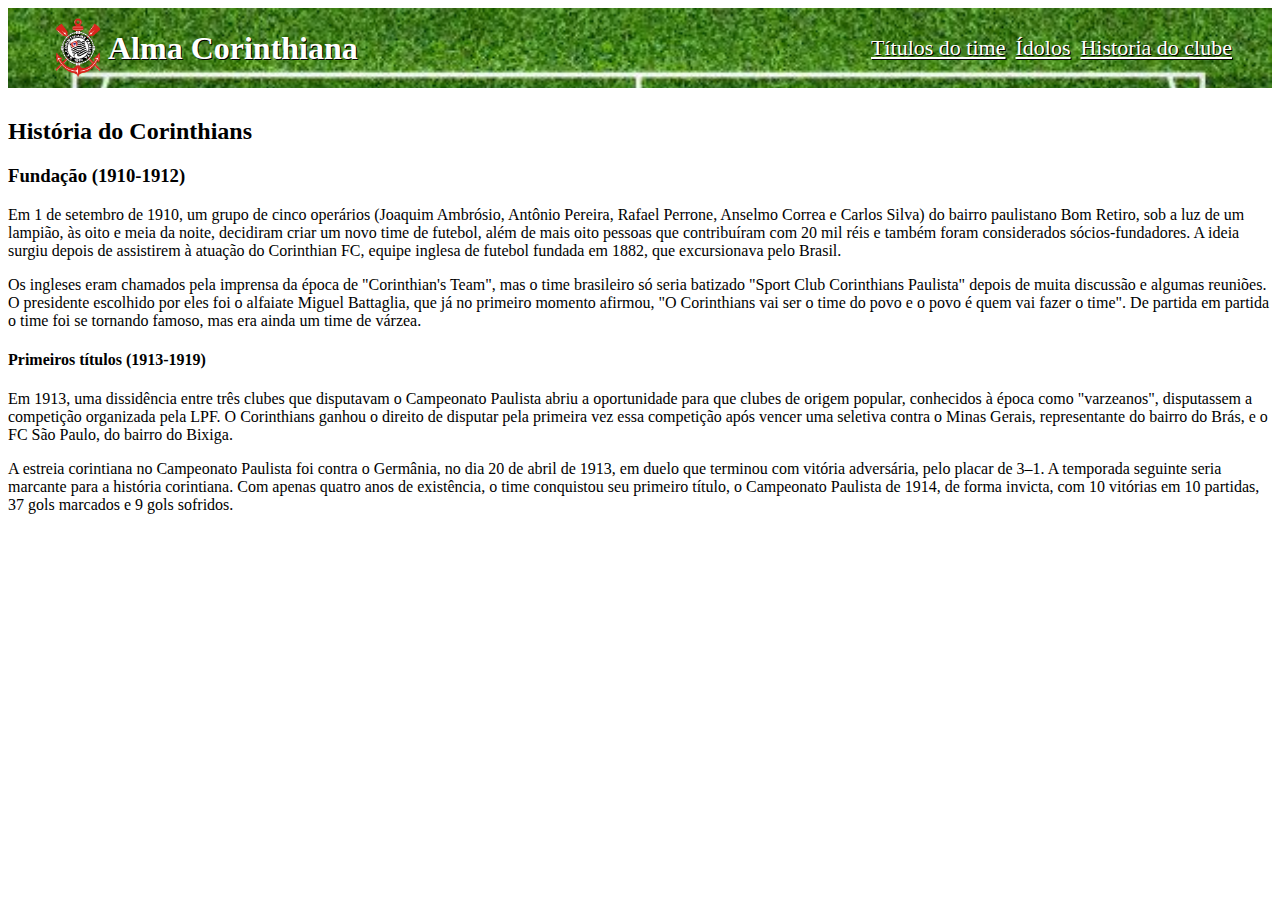
==== historia.html @ 5e5451fd "feat:cria o basico do html da pagina de historia do clube" ====
<!DOCTYPE html>
<html lang="pt-br">
<head>
    <meta charset="UTF-8">
    <meta name="viewport" content="width=device-width, initial-scale=1.0">
    <title>História do Corinthians</title>
    <link rel="stylesheet" href="historia.css">
    <link rel="stylesheet" href="styles-header.css">
</head>
<body>
    <!-- Cabeçalho do site -->
    <header>
        <div id="div1-cabecalho">
            <img src="imgs/logo-corinthians.png" alt="">
            <h1>Alma Corinthiana</h1>
        </div>
        <div id="div2-cabecalho">
           
                <a href="titulos.html">Títulos do time</a>
                <a href="">Ídolos</a>
                <a href="">Historia do clube</a>

        </div>
    </header>
    <h2>História do Corinthians</h2>
        <section>
            <h3>Fundação (1910-1912)</h3>
            <p>
                Em 1 de setembro de 1910, um grupo de cinco operários (Joaquim Ambrósio, Antônio Pereira, Rafael Perrone,
                Anselmo Correa e Carlos Silva) do bairro paulistano Bom Retiro, sob a luz de um lampião, às oito e meia da
                noite, decidiram criar um novo time de futebol, além de mais oito pessoas que contribuíram com 20 mil réis e
                também foram considerados sócios-fundadores. A ideia surgiu depois de assistirem à atuação do Corinthian FC,
                equipe inglesa de futebol fundada em 1882, que excursionava pelo Brasil.
            </p>
            <p>
                Os ingleses eram chamados pela imprensa da época de "Corinthian's Team", mas o time brasileiro só seria
                batizado "Sport Club Corinthians Paulista" depois de muita discussão e algumas reuniões. O presidente
                escolhido por eles foi o alfaiate Miguel Battaglia, que já no primeiro momento afirmou, "O Corinthians vai
                ser o time do povo e o povo é quem vai fazer o time". De partida em partida o time foi se tornando famoso,
                mas era ainda um time de várzea.
            </p>
        </section>
    
        <section>
            <h4>Primeiros títulos (1913-1919)</h4>
            <p>
                Em 1913, uma dissidência entre três clubes que disputavam o Campeonato Paulista abriu a oportunidade para que
                clubes de origem popular, conhecidos à época como "varzeanos", disputassem a competição organizada pela LPF.
                O Corinthians ganhou o direito de disputar pela primeira vez essa competição após vencer uma seletiva contra o
                Minas Gerais, representante do bairro do Brás, e o FC São Paulo, do bairro do Bixiga.
            </p>
            <p>
                A estreia corintiana no Campeonato Paulista foi contra o Germânia, no dia 20 de abril de 1913, em duelo que
                terminou com vitória adversária, pelo placar de 3–1. A temporada seguinte seria marcante para a história
                corintiana. Com apenas quatro anos de existência, o time conquistou seu primeiro título, o Campeonato Paulista
                de 1914, de forma invicta, com 10 vitórias em 10 partidas, 37 gols marcados e 9 gols sofridos.
            </p>
        </section>
    </body>
    </html>
---- styles-header.css ----
header{
    width: 100%;
    height: 80px;
    background-image: url("imgs/background-header.jpg");
    background-position: top;
    background-size: cover;
    display: flex;
    align-items: center;
    justify-content: space-between;
    margin-bottom: 30px;
}

#div1-cabecalho{
    display: flex;
    align-items: center;
    margin-left: 40px;
    color: white;
    text-shadow: 1px 1px black;
}


header>div>img{
    width: 60px;
    height: 60px;
}

#div2-cabecalho{
    margin-right: 40px;
    display: flex;
    gap: 10px;
   

}

#div2-cabecalho>a{
    color: white;
    text-shadow: 1px 1px black;
    font-size: 22px;
}
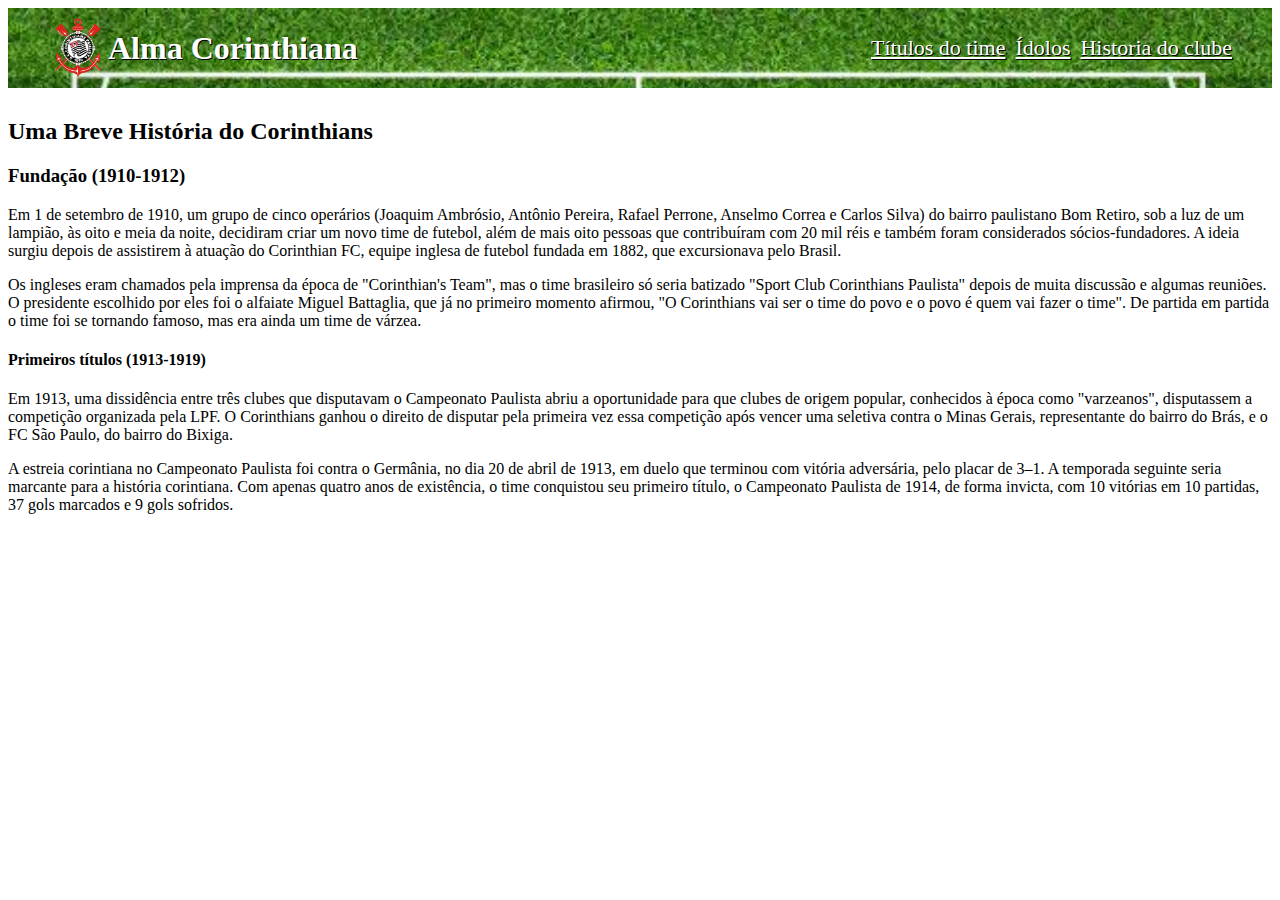
==== commit c55b389b: "feat:adiciona novo texto ao html da pagina historia" ====
--- a/historia.html
+++ b/historia.html
@@ -22,7 +22,7 @@
 
         </div>
     </header>
-    <h2>História do Corinthians</h2>
+    <h2>Uma Breve História do Corinthians</h2>
         <section>
             <h3>Fundação (1910-1912)</h3>
             <p>
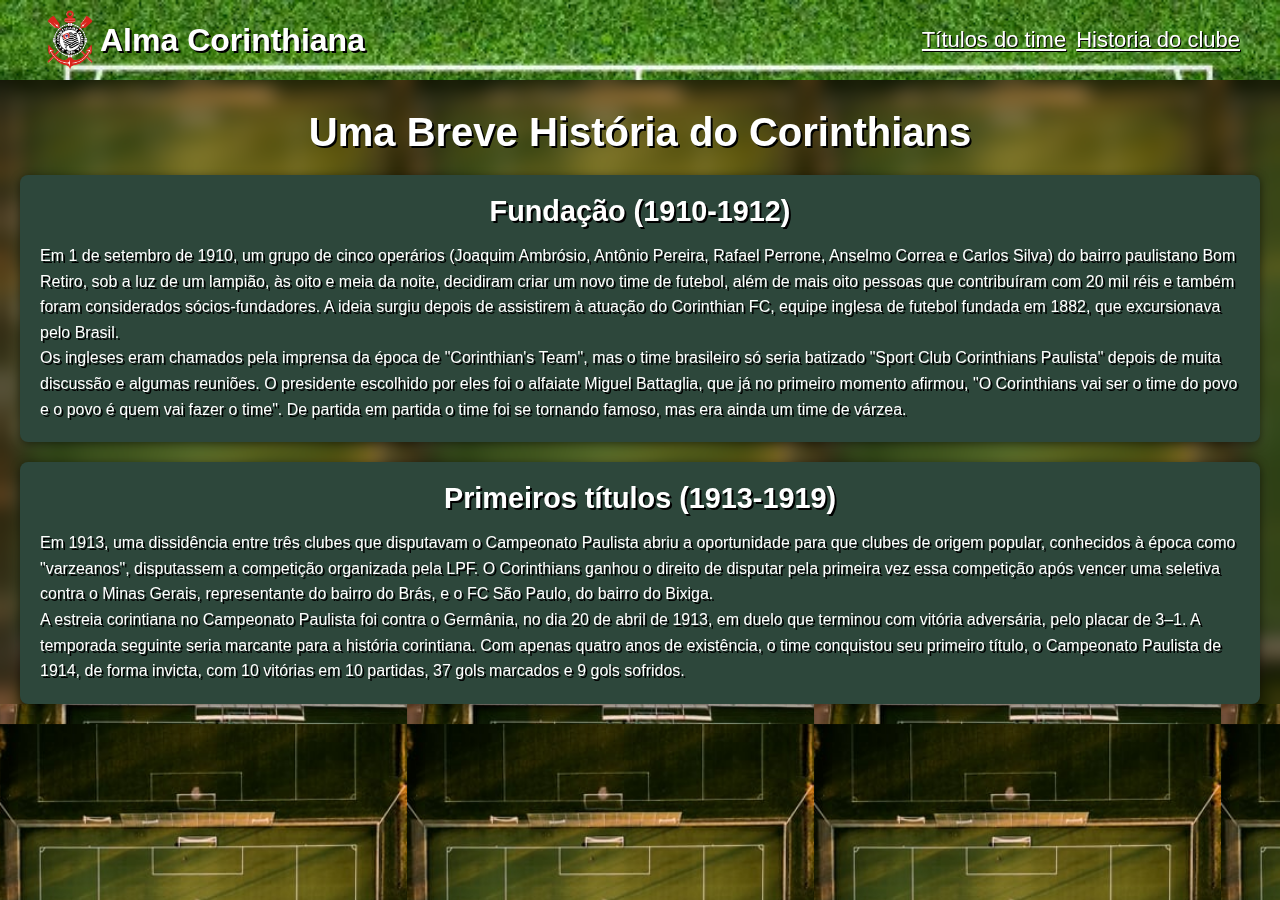
==== commit 71f55beb: "fix:retirando link errado" ====
--- a/historia.html
+++ b/historia.html
@@ -17,7 +17,6 @@
         <div id="div2-cabecalho">
            
                 <a href="titulos.html">Títulos do time</a>
-                <a href="">Ídolos</a>
                 <a href="">Historia do clube</a>
 
         </div>
--- a/historia.css
+++ b/historia.css
@@ -0,0 +1,47 @@
+*{
+    margin: 0;
+    padding: 0;
+    font-family: 'Anton', sans-serif;
+    color: white;
+    text-shadow: 2px 2px black; 
+}   
+body {
+    background-image: url("imgs/202760-918944267_tiny.jpg");
+    background-size: contain;
+    backdrop-filter: blur(10px);
+
+}
+
+h2 {
+    text-align: center;
+    margin: 0;
+    font-size: 2.5rem;
+}
+
+section {
+    padding: 20px;
+    background-color: #2d473b;
+    margin: 20px;
+    border-radius: 8px;
+    box-shadow: 0 2px 8px rgba(0, 0, 0, 0.5);
+}
+
+h3 {
+    text-align: center;
+    color: #ffffff;
+    font-size: 1.8rem;
+    margin-bottom: 15px;
+}
+
+h4 {
+    text-align: center;
+    color: #ffffff;
+    font-size: 1.8rem;
+    margin-bottom: 15px;
+}
+
+p {
+    font-size: 1rem;
+    line-height: 1.6;
+    color: #ffffff;
+}
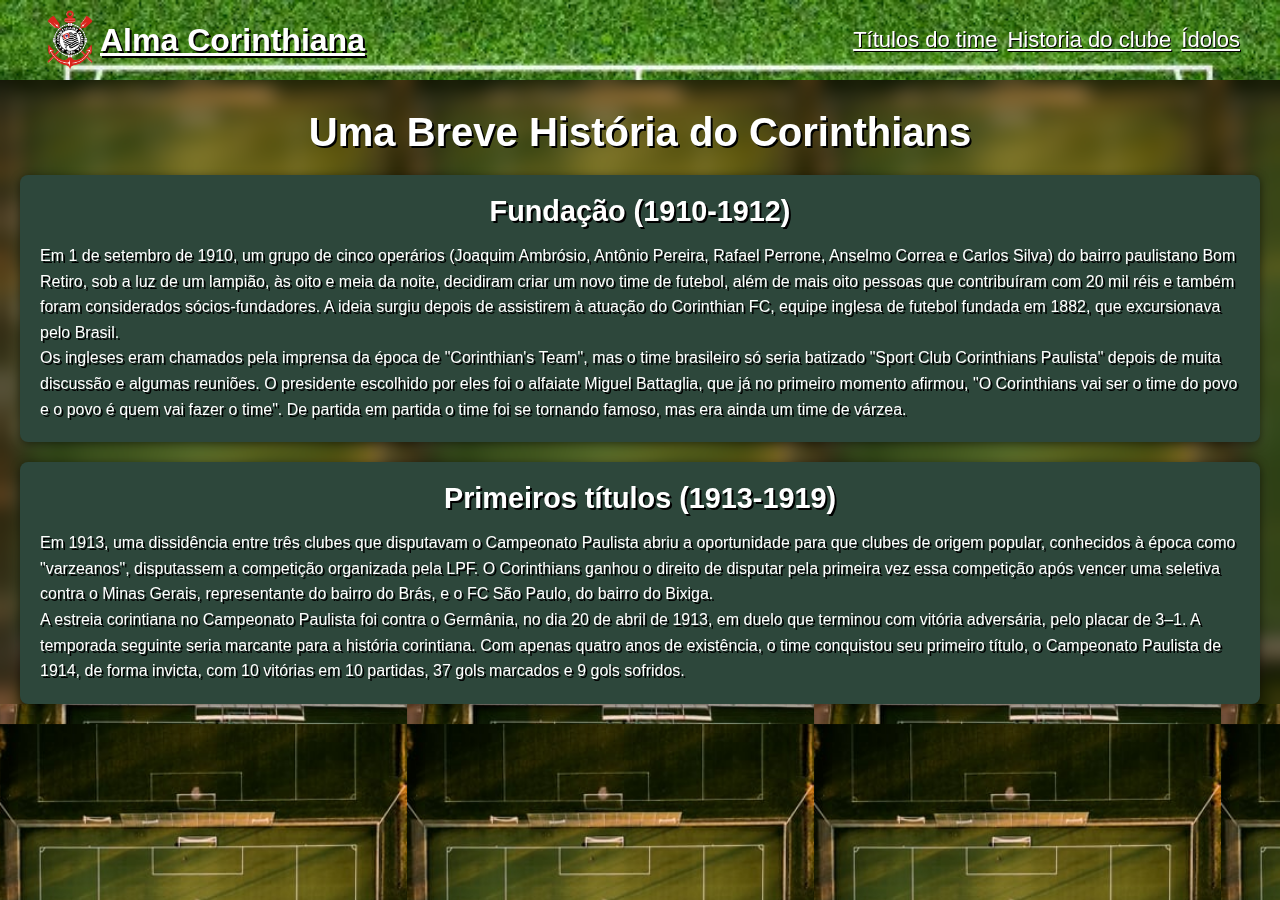
==== commit d25ef2c1: "adicionando pagina de ídolos do time" ====
--- a/historia.html
+++ b/historia.html
@@ -12,12 +12,13 @@
     <header>
         <div id="div1-cabecalho">
             <img src="imgs/logo-corinthians.png" alt="">
-            <h1>Alma Corinthiana</h1>
+            <h1><a href="index.html">Alma Corinthiana</a></h1>
         </div>
         <div id="div2-cabecalho">
            
                 <a href="titulos.html">Títulos do time</a>
-                <a href="">Historia do clube</a>
+                <a href="historia.html">Historia do clube</a>
+                <a href="idolos.html">Ídolos</a>
 
         </div>
     </header>
